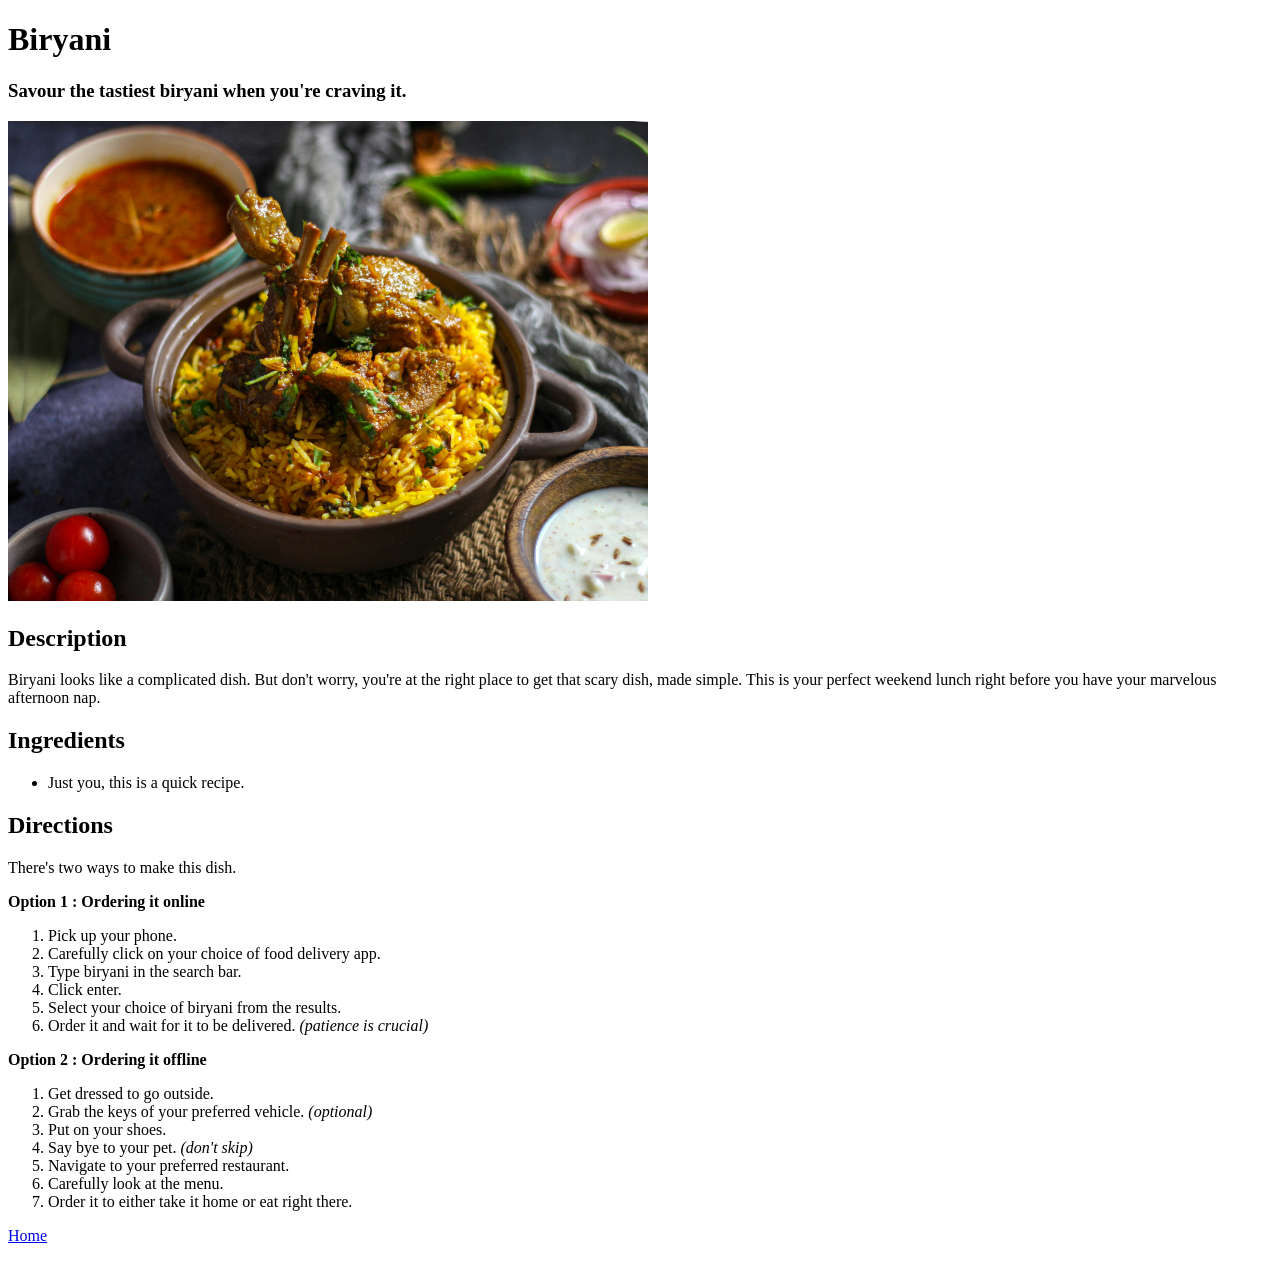
==== recipes/biryani.html @ 69fb6e29 "add style.css, replace img style from html to css" ====
<!DOCTYPE html>
<html lang="en">
<head>
    <meta charset="UTF-8">
    <title>Biryani | Odin Recipes</title>
    <link rel="stylesheet" href="../style.css">
</head>
<body>
    <h1>Biryani</h1>
    <h3>Savour the tastiest biryani when you're craving it.</h3>
    <img class="img" src="../images/biryani.jpg" alt="Image of biryani in bowl with chicken leg pieces arranged on top with raitha and sheerwa beside the bowl.">

   <h2>Description</h2>
    <p>Biryani looks like a complicated dish. But don't worry, you're at the right place to get that scary dish, made simple. This is your perfect weekend lunch right before you have your marvelous afternoon nap.</p>

        <h2>Ingredients</h2>
    <ul>
        <li>Just you, this is a quick recipe.</li>
    </ul>

        <h2>Directions</h2>
        <p>There's two ways to make this dish.</p>

        <p><strong>Option 1 : Ordering it online</strong></p>
    <ol>
        <li>Pick up your phone.</li>
        <li>Carefully click on your choice of food delivery app.</li>
        <li>Type biryani in the search bar.</li>
        <li>Click enter.</li>
        <li>Select your choice of biryani from the results.</li>
        <li>Order it and wait for it to be delivered. <em>(patience is crucial)</em></li>
    </ol>

        <p><strong>Option 2 : Ordering it offline </strong></p>
    <ol>
        <li>Get dressed to go outside.</li>
        <li>Grab the keys of your preferred vehicle. <em>(optional)</em></li>
        <li>Put on your shoes.</li>
        <li>Say bye to your pet. <em>(don't skip)</em></li>
        <li>Navigate to your preferred restaurant.</li>
        <li>Carefully look at the menu.</li>
        <li>Order it to either take it home or eat right there.</li>
    </ol>

    <p><a href="../index.html">Home</a></p>
</body>
</html>
---- style.css ----
.img {
    width: 640px;
    height: 480px;
}
.img-index {
    width: 640px;
    height: 340px;
}
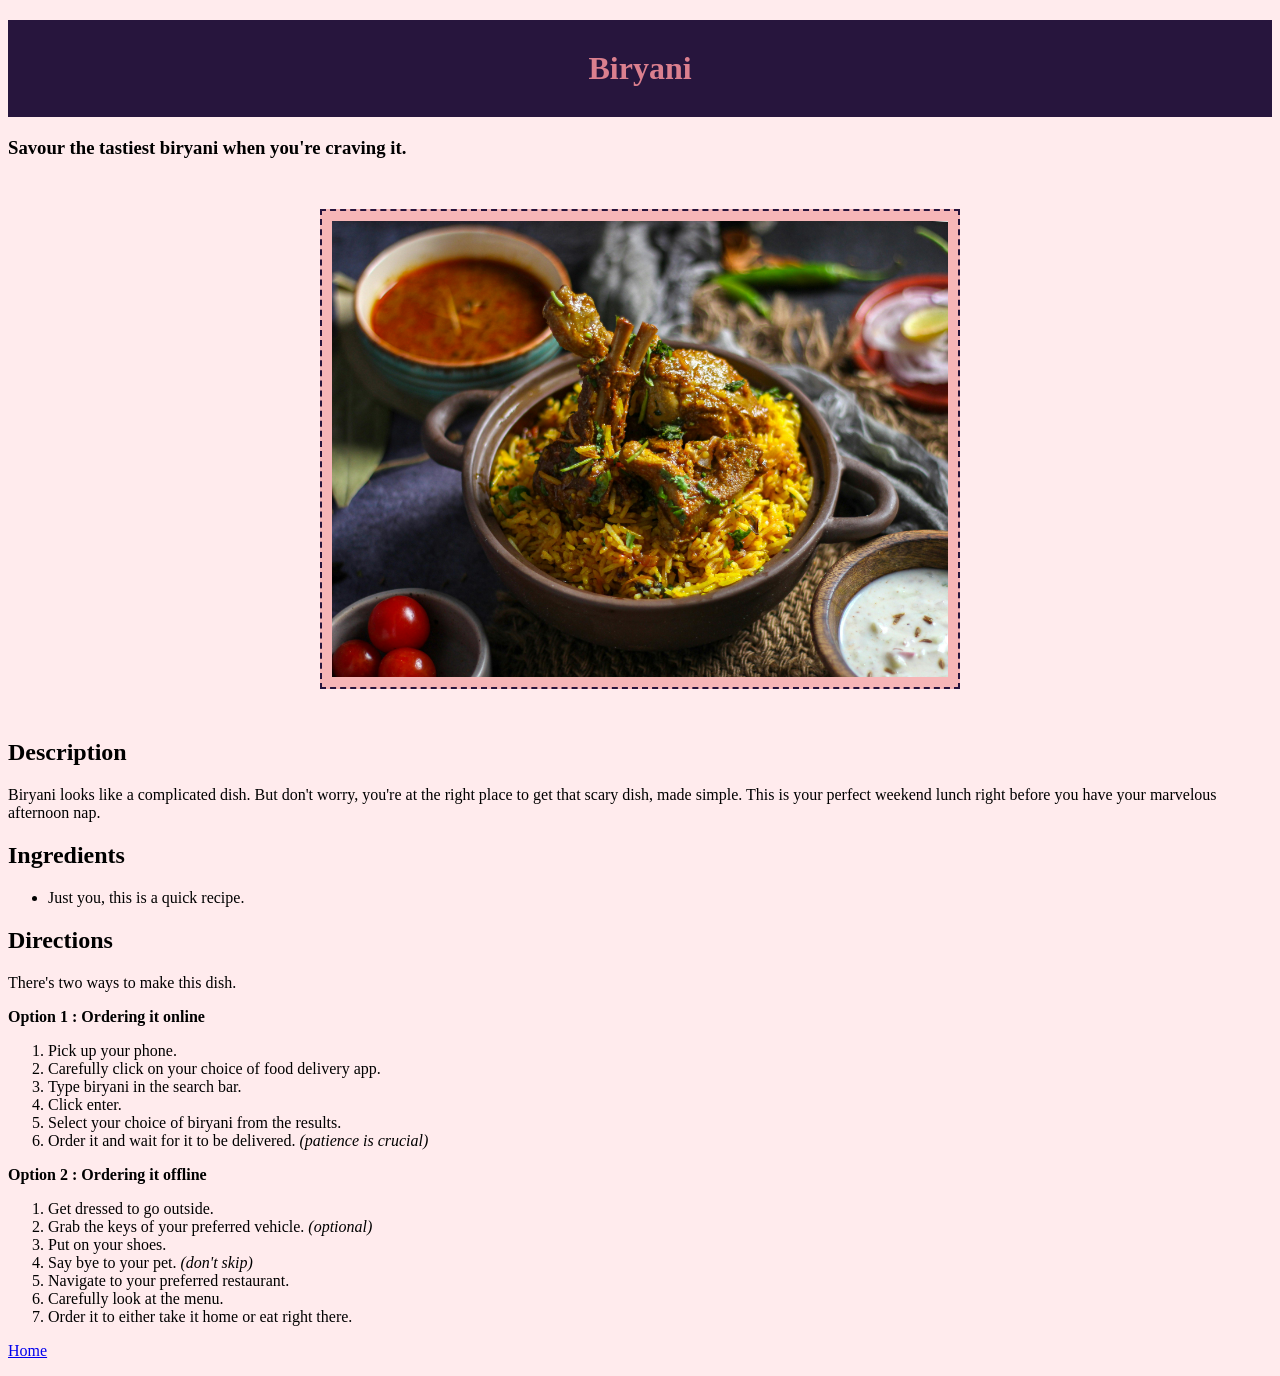
==== commit 78cb38ab: "style headings, clean code for readability" ====
--- a/recipes/biryani.html
+++ b/recipes/biryani.html
@@ -6,7 +6,10 @@
     <link rel="stylesheet" href="../style.css">
 </head>
 <body>
-    <h1>Biryani</h1>
+    <div class = "head1">
+        <h1>Biryani</h1>
+    </div>
+
     <h3>Savour the tastiest biryani when you're craving it.</h3>
     <img class="img" src="../images/biryani.jpg" alt="Image of biryani in bowl with chicken leg pieces arranged on top with raitha and sheerwa beside the bowl.">
 
--- a/style.css
+++ b/style.css
@@ -1,8 +1,28 @@
-.img {
+* {
+    box-sizing: border-box;
+    background-color: #ffebed;
+    font-family: Tahoma, Verdana;
+}
+.img, .img-index {
     width: 640px;
     height: 480px;
+    display: block;
+    margin: 50px auto 50px;
+    padding: 10px;
+    background-color: #f6b6b7;
+    border: 2px;
+    border-style: dashed;
+    border-color:#27153d;
 }
 .img-index {
-    width: 640px;
     height: 340px;
+}
+
+.head1,h1 {
+    display: block;
+    margin: 20px 0;
+    padding-block: 5px;
+    text-align: center;
+    background-color: #27153d;
+    color: #db7f8e;
 }
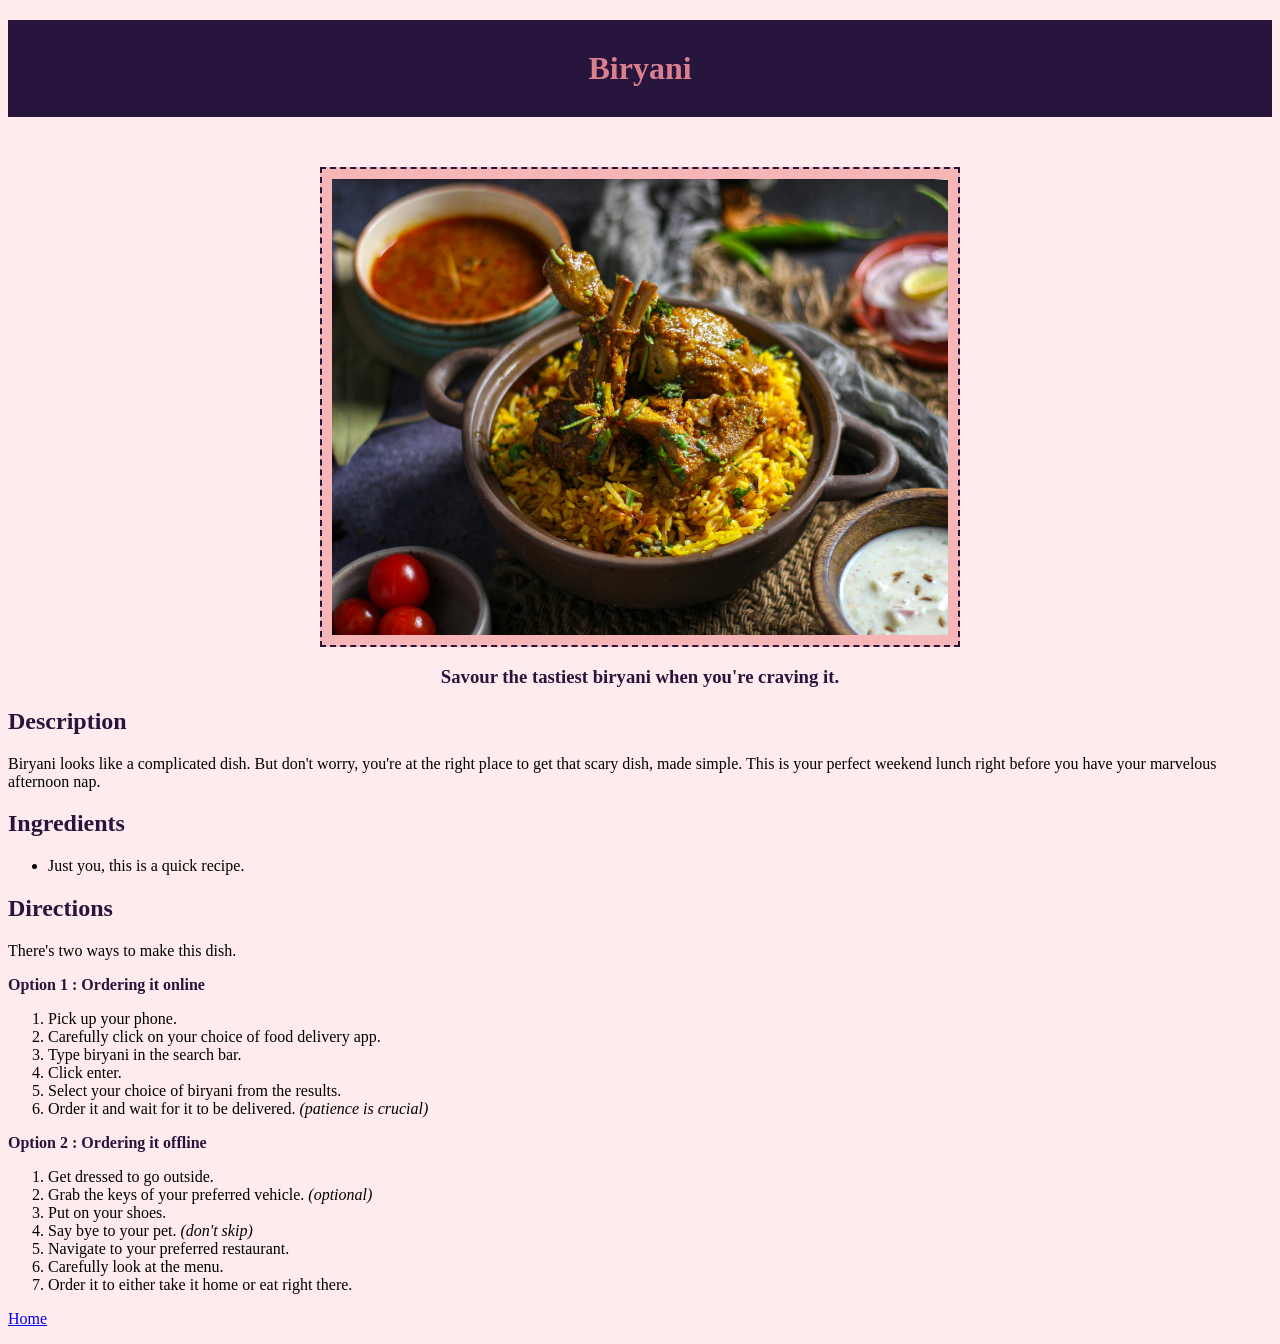
==== commit dbad4629: "clean code and center text" ====
--- a/recipes/biryani.html
+++ b/recipes/biryani.html
@@ -5,27 +5,35 @@
     <title>Biryani | Odin Recipes</title>
     <link rel="stylesheet" href="../style.css">
 </head>
+
 <body>
+
     <div class = "head1">
         <h1>Biryani</h1>
     </div>
 
-    <h3>Savour the tastiest biryani when you're craving it.</h3>
     <img class="img" src="../images/biryani.jpg" alt="Image of biryani in bowl with chicken leg pieces arranged on top with raitha and sheerwa beside the bowl.">
 
-   <h2>Description</h2>
+    <h3>Savour the tastiest biryani when you're craving it.</h3>
+    
+    <h2>Description</h2>
+
     <p>Biryani looks like a complicated dish. But don't worry, you're at the right place to get that scary dish, made simple. This is your perfect weekend lunch right before you have your marvelous afternoon nap.</p>
 
         <h2>Ingredients</h2>
-    <ul>
-        <li>Just you, this is a quick recipe.</li>
-    </ul>
+
+        <ul class="list">
+            <li>Just you, this is a quick recipe.</li>
+        </ul>
+        
 
         <h2>Directions</h2>
+
         <p>There's two ways to make this dish.</p>
 
-        <p><strong>Option 1 : Ordering it online</strong></p>
-    <ol>
+        <p><strong><span class='strong'>Option 1 : Ordering it online</span></strong></p>
+
+    <ol class="list">
         <li>Pick up your phone.</li>
         <li>Carefully click on your choice of food delivery app.</li>
         <li>Type biryani in the search bar.</li>
@@ -34,8 +42,9 @@
         <li>Order it and wait for it to be delivered. <em>(patience is crucial)</em></li>
     </ol>
 
-        <p><strong>Option 2 : Ordering it offline </strong></p>
-    <ol>
+        <p><strong><span class='strong'>Option 2 : Ordering it offline</span></strong></p>
+
+    <ol class="list">
         <li>Get dressed to go outside.</li>
         <li>Grab the keys of your preferred vehicle. <em>(optional)</em></li>
         <li>Put on your shoes.</li>
@@ -46,5 +55,7 @@
     </ol>
 
     <p><a href="../index.html">Home</a></p>
+
 </body>
+
 </html>
--- a/style.css
+++ b/style.css
@@ -3,20 +3,26 @@
     background-color: #ffebed;
     font-family: Tahoma, Verdana;
 }
+
+
 .img, .img-index {
     width: 640px;
     height: 480px;
     display: block;
-    margin: 50px auto 50px;
+    margin: 50px auto 10px;
     padding: 10px;
     background-color: #f6b6b7;
     border: 2px;
     border-style: dashed;
     border-color:#27153d;
 }
+
+
 .img-index {
     height: 340px;
+    margin-top: 10px
 }
+
 
 .head1,h1 {
     display: block;
@@ -25,4 +31,17 @@
     text-align: center;
     background-color: #27153d;
     color: #db7f8e;
-}+}
+
+
+h2,h3 {
+    color:#27153d
+}
+
+h3 {
+    text-align: center;
+}
+
+.strong {
+    color:#27153d
+}
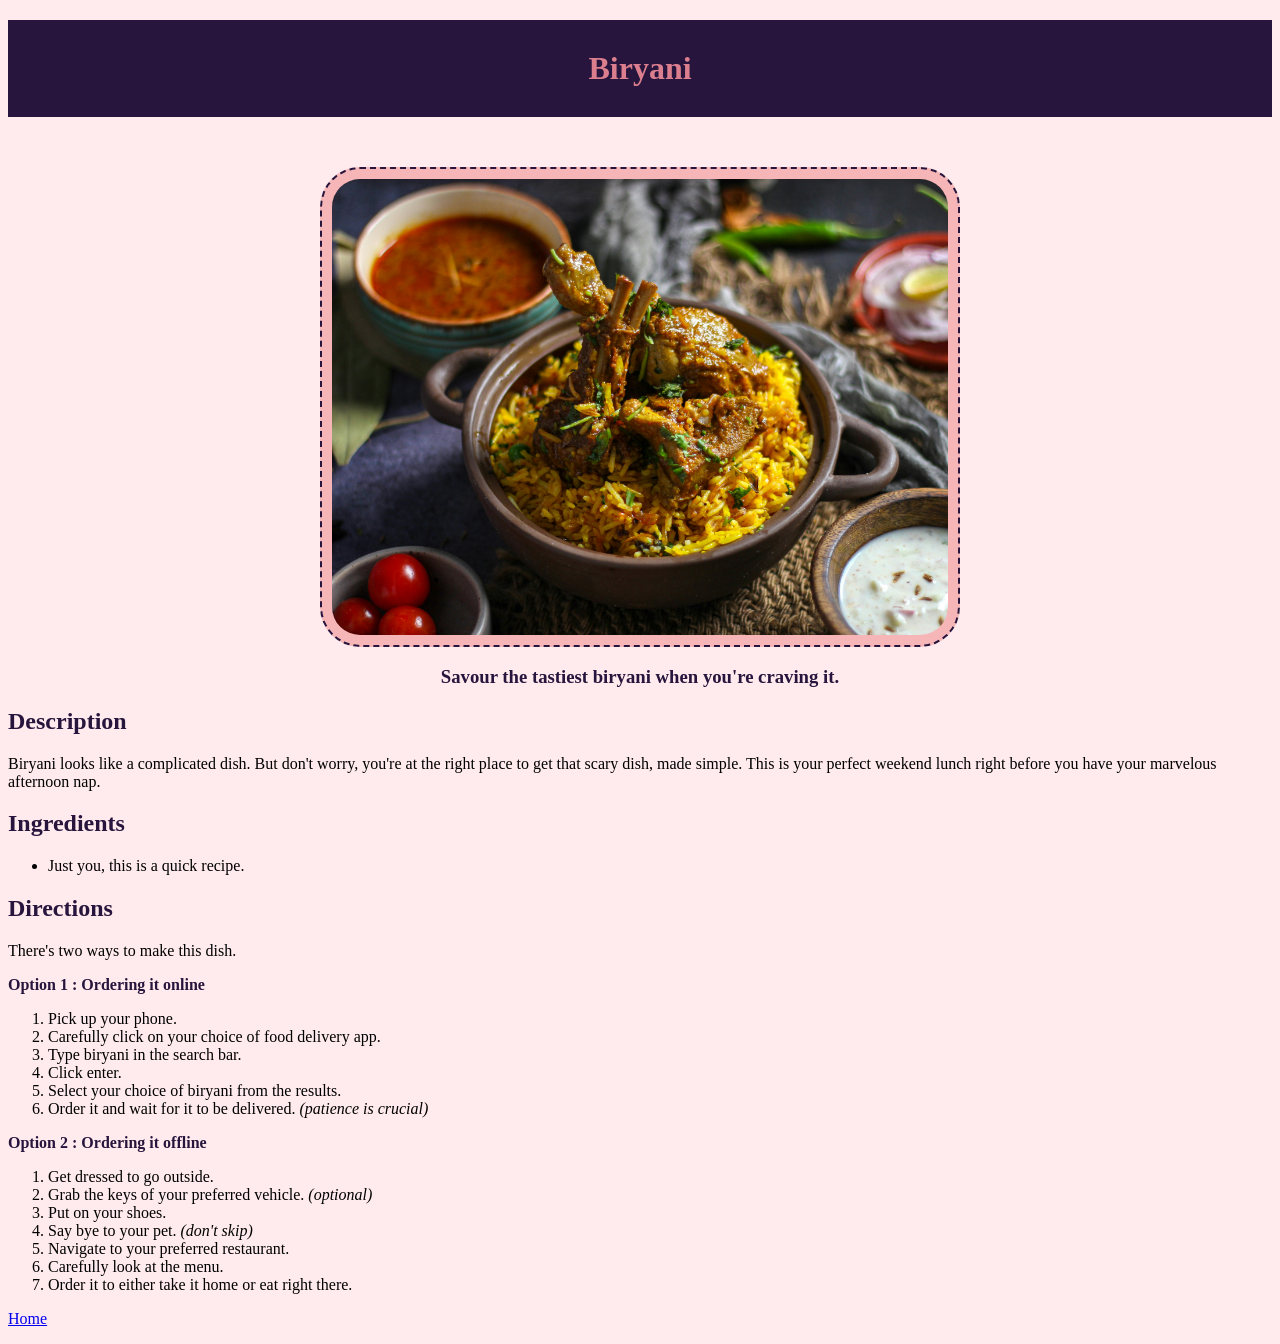
==== commit 7b526081: "remove unwanted class, replace with selector" ====
--- a/recipes/biryani.html
+++ b/recipes/biryani.html
@@ -15,14 +15,14 @@
     <img class="img" src="../images/biryani.jpg" alt="Image of biryani in bowl with chicken leg pieces arranged on top with raitha and sheerwa beside the bowl.">
 
     <h3>Savour the tastiest biryani when you're craving it.</h3>
-    
+
     <h2>Description</h2>
 
     <p>Biryani looks like a complicated dish. But don't worry, you're at the right place to get that scary dish, made simple. This is your perfect weekend lunch right before you have your marvelous afternoon nap.</p>
 
         <h2>Ingredients</h2>
 
-        <ul class="list">
+        <ul>
             <li>Just you, this is a quick recipe.</li>
         </ul>
         
@@ -31,9 +31,9 @@
 
         <p>There's two ways to make this dish.</p>
 
-        <p><strong><span class='strong'>Option 1 : Ordering it online</span></strong></p>
+        <p><strong>Option 1 : Ordering it online</strong></p>
 
-    <ol class="list">
+    <ol>
         <li>Pick up your phone.</li>
         <li>Carefully click on your choice of food delivery app.</li>
         <li>Type biryani in the search bar.</li>
@@ -42,9 +42,9 @@
         <li>Order it and wait for it to be delivered. <em>(patience is crucial)</em></li>
     </ol>
 
-        <p><strong><span class='strong'>Option 2 : Ordering it offline</span></strong></p>
+        <p><strong>Option 2 : Ordering it offline</strong></p>
 
-    <ol class="list">
+    <ol>
         <li>Get dressed to go outside.</li>
         <li>Grab the keys of your preferred vehicle. <em>(optional)</em></li>
         <li>Put on your shoes.</li>
--- a/style.css
+++ b/style.css
@@ -15,6 +15,7 @@
     border: 2px;
     border-style: dashed;
     border-color:#27153d;
+    border-radius: 40px;
 }
 
 
@@ -42,6 +43,6 @@
     text-align: center;
 }
 
-.strong {
+strong {
     color:#27153d
 }
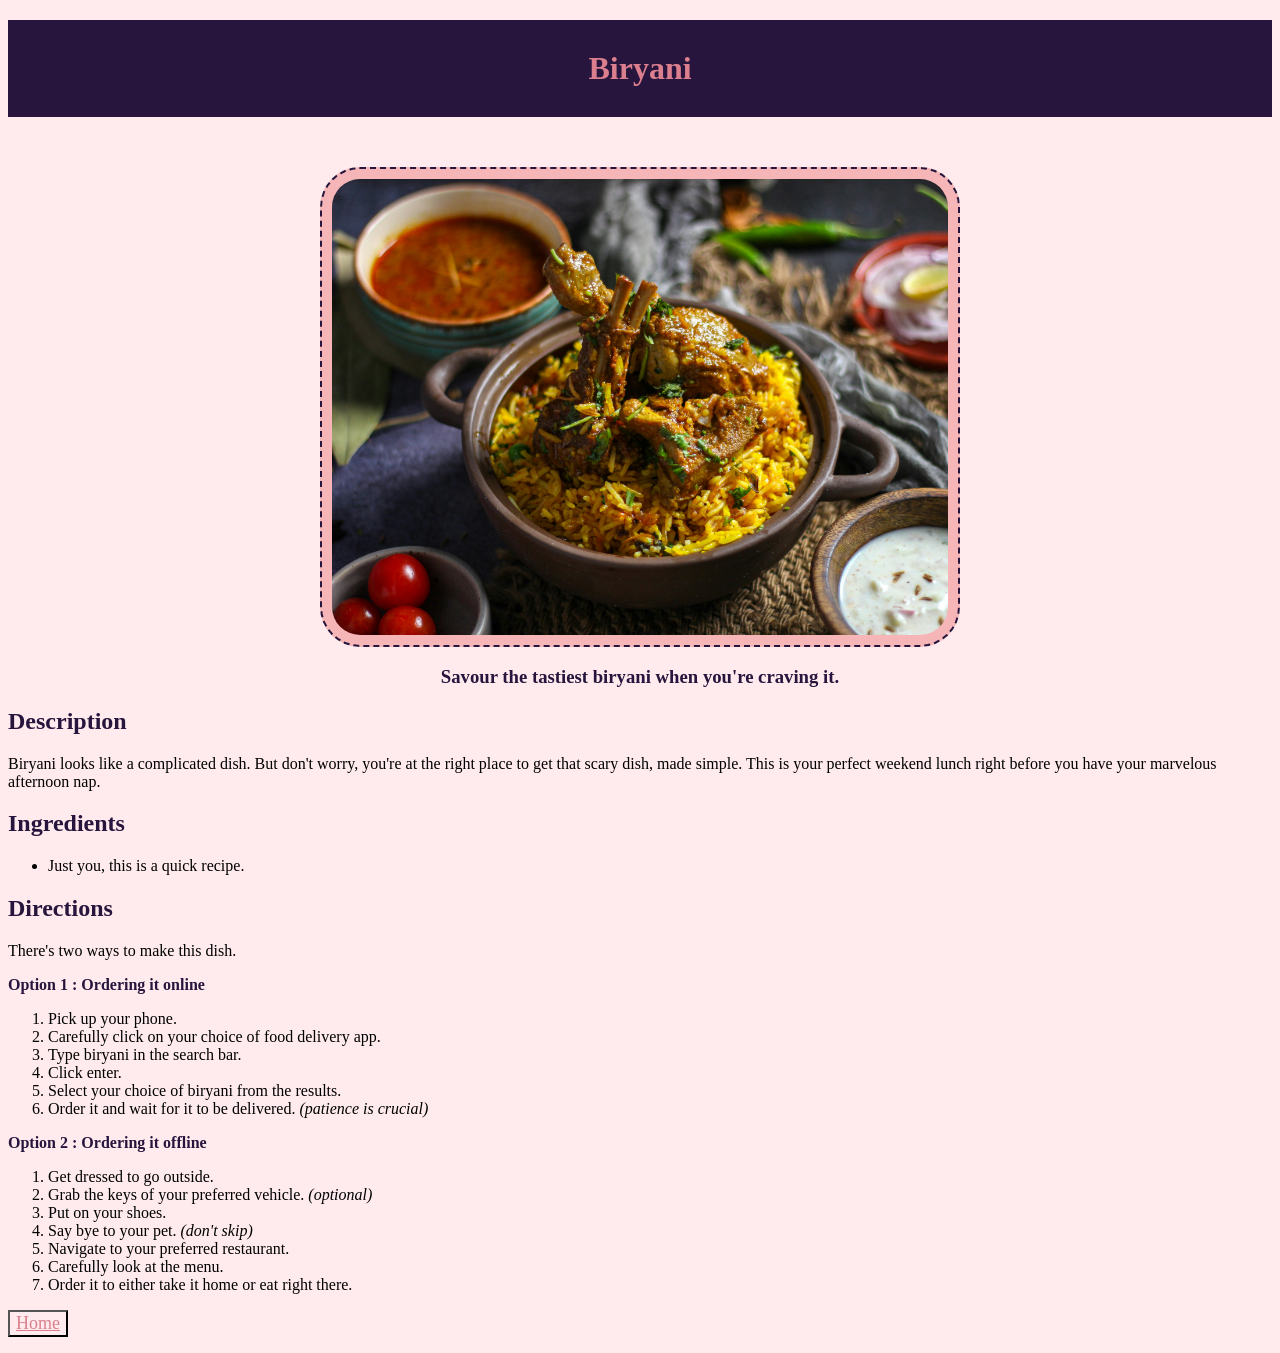
==== commit bb928694: "style links, add home button" ====
--- a/recipes/biryani.html
+++ b/recipes/biryani.html
@@ -54,7 +54,7 @@
         <li>Order it to either take it home or eat right there.</li>
     </ol>
 
-    <p><a href="../index.html">Home</a></p>
+    <p><button><a href="../index.html">Home</a></button></p>
 
 </body>
 
--- a/style.css
+++ b/style.css
@@ -44,5 +44,15 @@
 }
 
 strong {
-    color:#27153d
+    color:#27153d;
 }
+
+a {
+    color:#db7f8e;
+    font-size:large;
+}
+
+a:hover, a:focus-visible {
+    color:#f6b6b7;
+}
+
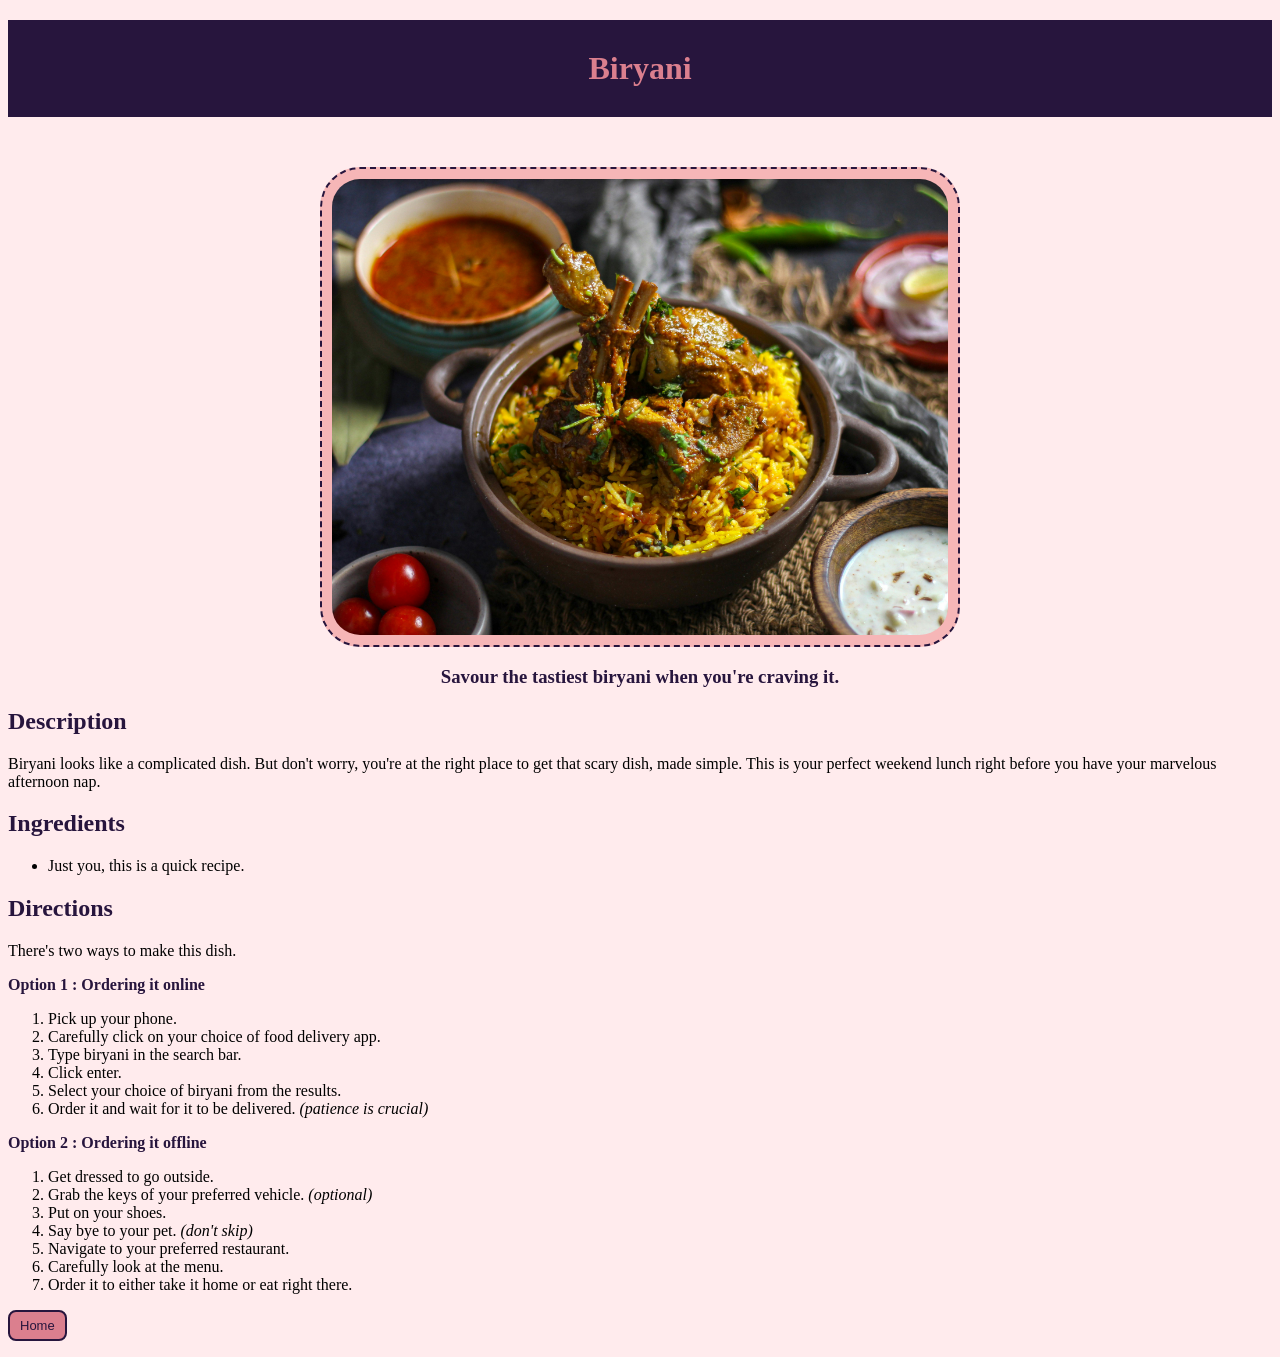
==== commit f5a17b00: "edit links, add style to button" ====
--- a/recipes/biryani.html
+++ b/recipes/biryani.html
@@ -54,7 +54,7 @@
         <li>Order it to either take it home or eat right there.</li>
     </ol>
 
-    <p><button><a href="../index.html">Home</a></button></p>
+    <p><a href="../index.html"><button>Home</button></a></p>
 
 </body>
 
--- a/style.css
+++ b/style.css
@@ -48,11 +48,22 @@
 }
 
 a {
-    color:#db7f8e;
-    font-size:large;
+    color:#27153d;
+    font-size:15px;
 }
 
 a:hover, a:focus-visible {
     color:#f6b6b7;
 }
 
+button {
+    background-color:#db7f8e;
+    border-radius: 8px;
+    display:inline-block;
+    border: solid 2px #27153d;
+    padding: 6px 10px;
+    font-size:small;
+    font-family:'Trebuchet MS', 'Lucida Sans Unicode', 'Lucida Grande', 'Lucida Sans', Arial, sans-serif;
+    color:#27153d;
+}
+
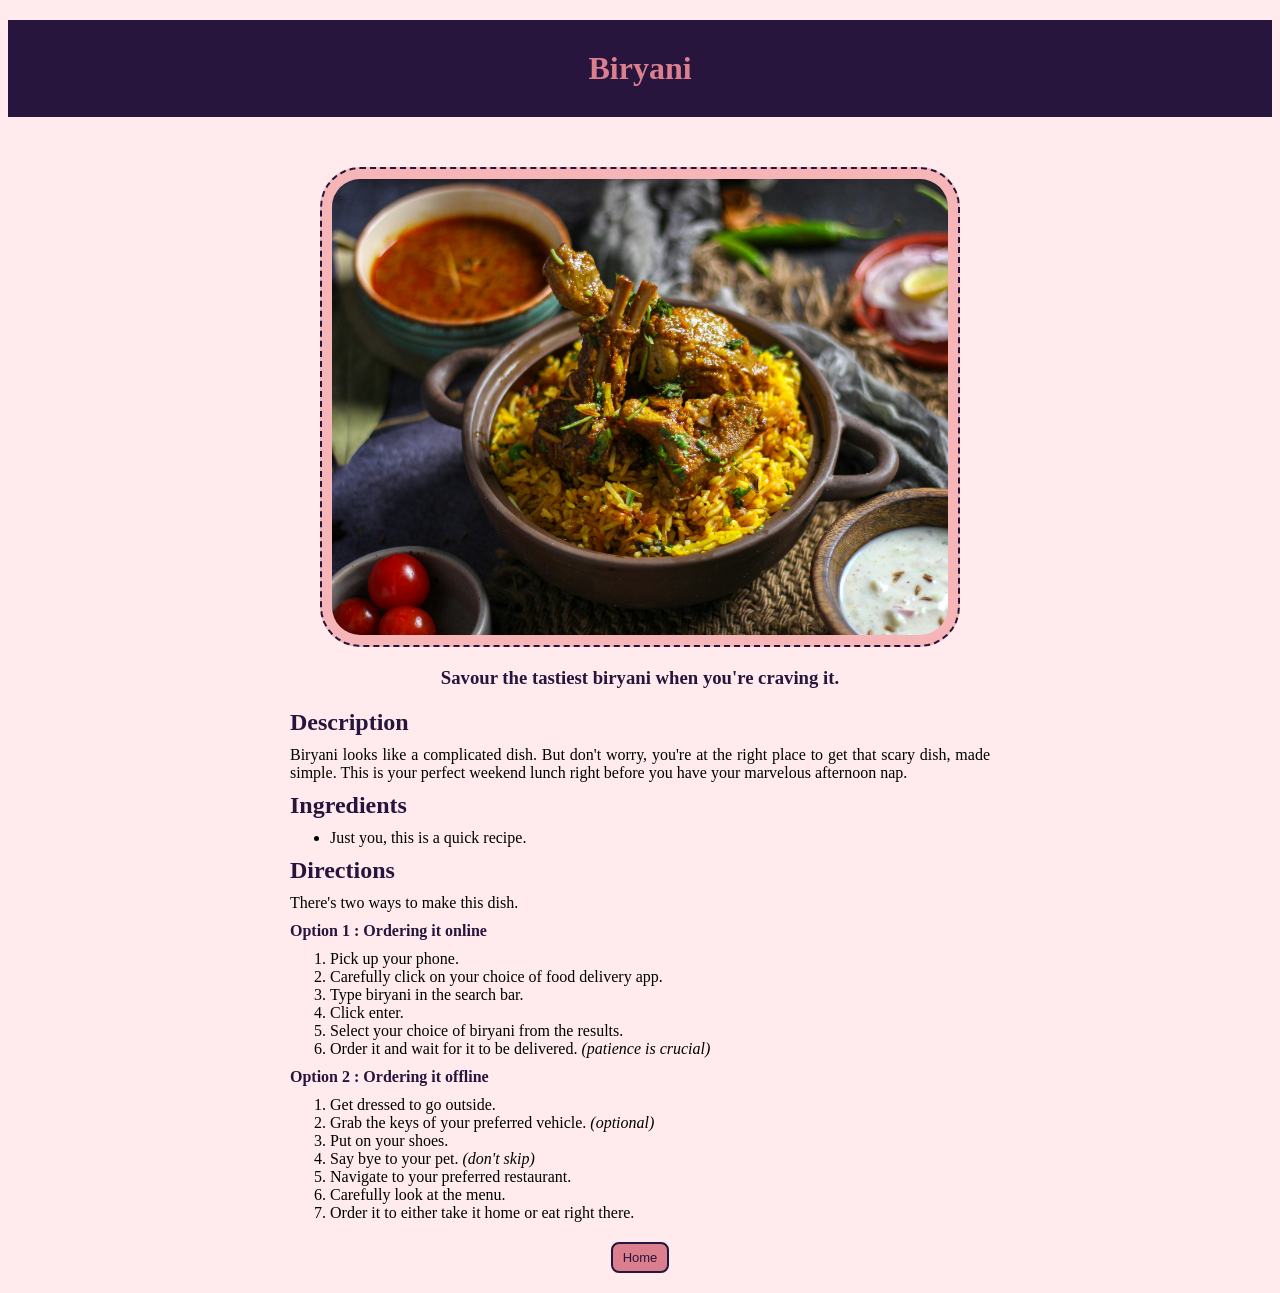
==== commit 271151a2: "center text" ====
--- a/recipes/biryani.html
+++ b/recipes/biryani.html
@@ -14,7 +14,7 @@
 
     <img class="img" src="../images/biryani.jpg" alt="Image of biryani in bowl with chicken leg pieces arranged on top with raitha and sheerwa beside the bowl.">
 
-    <h3>Savour the tastiest biryani when you're craving it.</h3>
+    <h3 class="tag">Savour the tastiest biryani when you're craving it.</h3>
 
     <h2>Description</h2>
 
--- a/style.css
+++ b/style.css
@@ -36,14 +36,15 @@
 
 
 h2,h3 {
-    color:#27153d
+    color:#27153d;
 }
 
-h3 {
+.tag {
     text-align: center;
 }
 
 strong {
+    display: block;
     color:#27153d;
 }
 
@@ -59,7 +60,6 @@
 button {
     background-color:#db7f8e;
     border-radius: 8px;
-    display:inline-block;
     border: solid 2px #27153d;
     padding: 6px 10px;
     font-size:small;
@@ -67,3 +67,31 @@
     color:#27153d;
 }
 
+ul, ol, h3, h2, p {
+    text-align:justify;
+    width:700px;
+    margin: 0 auto;
+}
+
+h3, h2, strong {
+    display: block;
+    padding-block: 10px;
+    margin: 0 auto;
+}
+
+p a {
+    display: block;
+    text-align: center;
+    margin: 20px;
+
+}
+button:hover {
+    background-color:#f6b6b7;
+    color:#27153d;
+    cursor:pointer;
+}
+
+.recipes {
+    width: max-content;
+    text-align: justify;
+}
